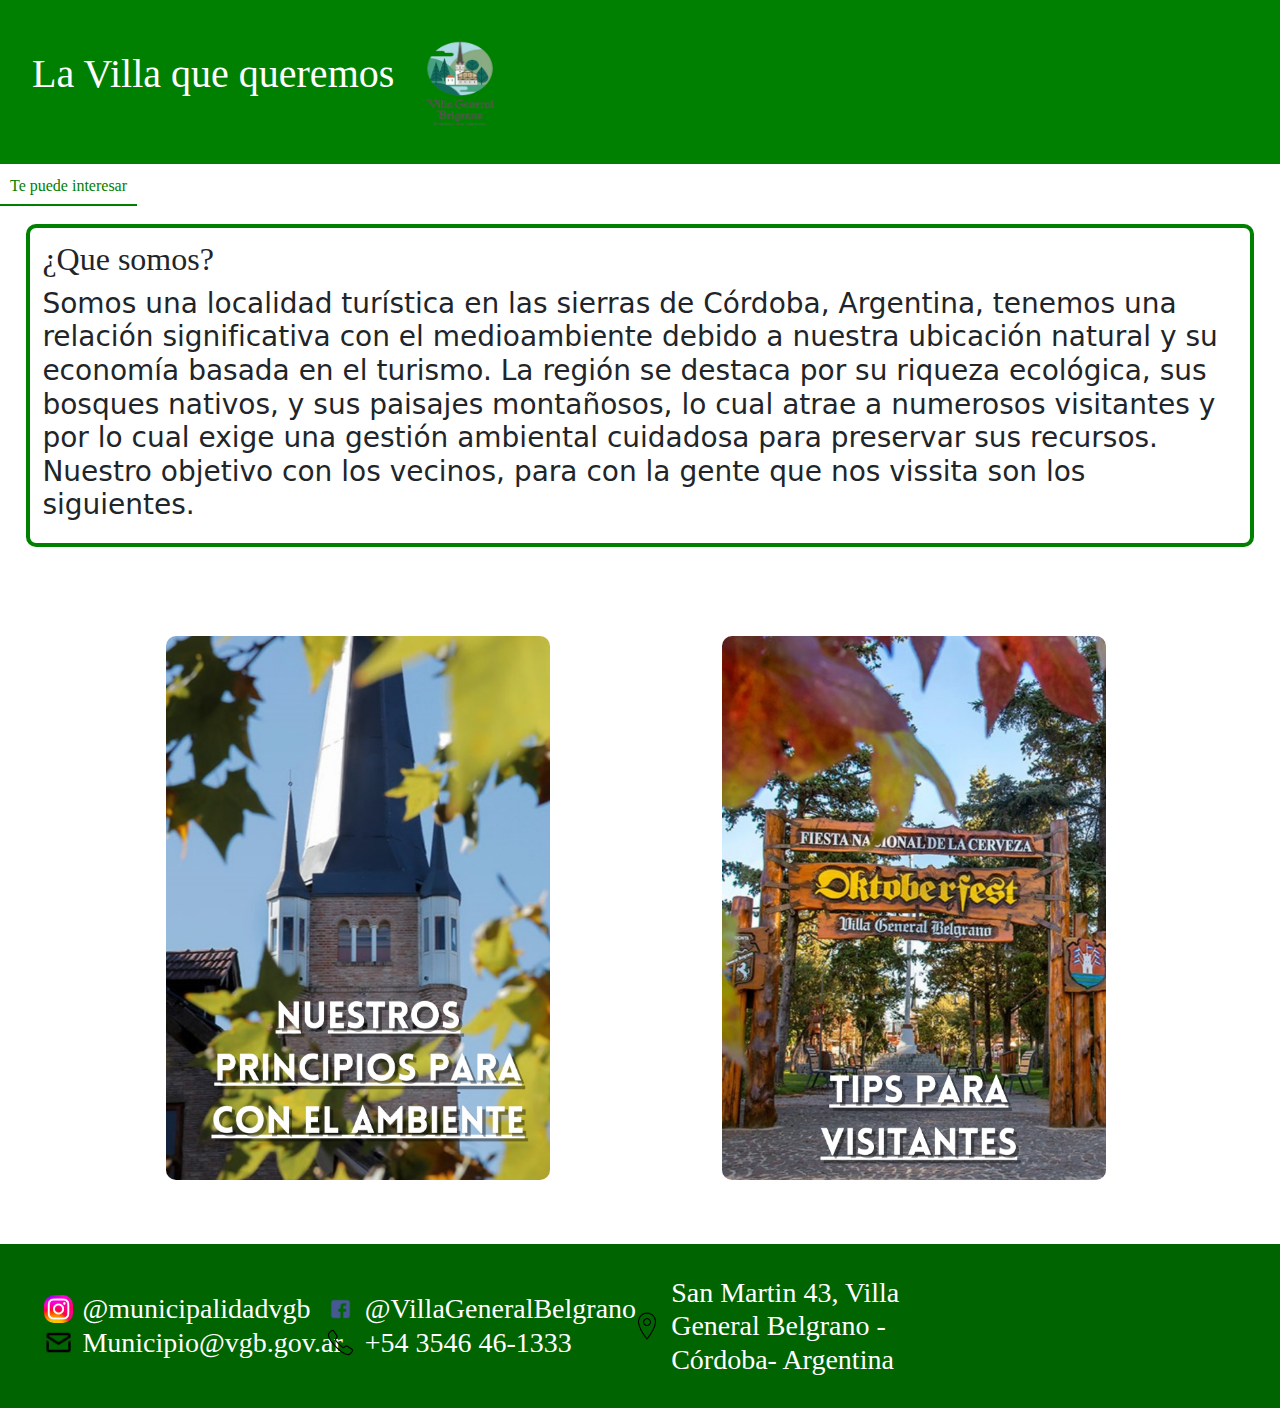
==== index.html @ 641531d9 "final3" ====
<!-- -------------------------HTML---------------------------------------------------- -->
<!DOCTYPE html>
<html lang="es">
<!-- -------------------------HEAD---------------------------------------------------- -->
<head>
    <link rel="stylesheet" href="styles.css">
    <link rel="stylesheet" href="fonts.css">
    <link href="https://cdn.jsdelivr.net/npm/bootstrap@5.3.3/dist/css/bootstrap.min.css" rel="stylesheet" integrity="sha384-QWTKZyjpPEjISv5WaRU9OFeRpok6YctnYmDr5pNlyT2bRjXh0JMhjY6hW+ALEwIH" crossorigin="anonymous">
    <meta charset="UTF-8">
    <meta name="viewport" content="width=device-width, initial-scale=1.0">
    <title>Cuidado del ambiente y turismo</title>
</head>
<!-- -------------------------HEAD FIN---------------------------------------------------- -->
<!-- -------------------------BODY---------------------------------------------------- -->
<body>
<!-- -------------------------CATEGORIA PADRE---------------------------------------------------- -->
    <div class="titulo">
        <a class= "boton_inicio" href="index.html" title="Pagina de inicio de Pilchas zz"><h1>La Villa que queremos</h1></a>
        <img class="logito" src="VGB-El_Destino_que_Queremos__1__page-0001-removebg-preview.png" alt="">
    </div>
<!-- -------------------------BOTONES---------------------------------------------------- -->
    <div > 
        <a target="_blank" class= "boton" href="https://www.youtube.com/@aerialshots-gc6ck" title="Informacion">Te puede interesar</a>
    </div> 

<!-- -------------------------INICIO---------------------------------------------------- -->
<div class="somos">
    <h2 class="eskere">¿Que somos?</h2>
  <H3>
    Somos una localidad turística en las sierras de Córdoba, Argentina, tenemos una relación significativa con el medioambiente debido a nuestra ubicación natural y su economía basada en el turismo. La región se destaca por su riqueza ecológica, sus bosques nativos, y sus paisajes montañosos, lo cual atrae a numerosos visitantes y por lo cual exige una gestión ambiental cuidadosa para preservar sus recursos. Nuestro objetivo con los vecinos, para con la gente que nos vissita son los siguientes.
 </H3>  
</div>
<div id="inicio"> 
    <a href="basamos.html"><div class="foto_inicio"> <img src="principios.jpeg" alt="Foto del lugar" title="Imagen representativa" > </div></a>
    <a href="tips.html"><div class="foto_inicio"> <img src="tips.jpeg" alt="Foto de oufit" title="Imagen representativa"> </div></a>

</div>
<!-- -------------------------IMG INICIO FIN---------------------------------------------------- -->
<!-- -------------------------FOOTER---------------------------------------------------- -->
<div class="footer">
    <div class="texto_footer">
        <img class="logo" src="Instagram-logo.png" alt="Imagen del logo de Instagram">
        <h3 id="redessociales">@municipalidadvgb</h3>
        <img class="logo"src="facebook_logo.png" alt="Imagen del logo de facebook">
        <h3 id="redessociales">@VillaGeneralBelgrano</h3>   
        <img class="logo" src="icons8-correo-24.png" alt="imagen de correo">
        <h3 id="redessociales">Municipio@vgb.gov.ar</h3>
        <img class="logo" src="icons8-llamada-50.png" alt="imagen de telefono">
        <h3 id="redessociales"> +54 3546 46-1333</h3>
    </div>
    <div class="texto_footer">
        <img class="logo" src="icons8-marcador-50.png" alt="imagen de ubicacion">
        <h3 id="redessociales">San Martin 43, Villa General Belgrano - Córdoba- Argentina</h3>
    </div>
</div>
<!-- -------------------------FOOTER FIN---------------------------------------------------- -->
<script src="https://cdn.jsdelivr.net/npm/bootstrap@5.3.3/dist/js/bootstrap.bundle.min.js" integrity="sha384-YvpcrYf0tY3lHB60NNkmXc5s9fDVZLESaAA55NDzOxhy9GkcIdslK1eN7N6jIeHz" crossorigin="anonymous"></script>
</body>
<!-- -------------------------BODY FIN---------------------------------------------------- -->
</html>
<!-- -------------------------HTML FIN---------------------------------------------------- -->
---- styles.css ----
/* Personalisacion de BODY*/
body{
    background-color: white;
    margin: 0%;
}

/* Personalisacion de BOTONES */

.boton_inicio{
    color: white;
    text-decoration: none;
    border-radius: 4px;
    font-family: Montserrat;
    display: inline-block;
}

.boton_signup{
    color: white;
    text-decoration: none;
    padding: 10px;
    font-family: Montserrat;
    border-top: 2px solid white;
    display: inline-block;
    margin-left: 65%;
    position: absolute;
}

.boton_login{
    color: white;
    text-decoration: none;
    padding: 10px;
    font-family: Montserrat;
    border-top: 2px solid white;
    display: inline-block;
    margin-left: 60%;
    position: absolute;
}

.boton{
    background-color: white;
    color: green;
    text-decoration: none;
    padding: 10px;
    font-family: Montserrat;
    border-bottom: 2px solid green;
}


/* Personalisacion de SUBCATEGORIAS */
.Subcategoria{
    margin: 7%;
    padding: 2%;
    background-color: green;
    border-radius: 25px;
    color: white;
}

/* Personalisacion GENERAL DE LA WEB*/

.titulo{
    padding: 2.5%;
    background-color: green;
    margin-bottom: 10px;
}

.footer{
    padding: 2.5%;
    background-color: darkgreen;
    margin-bottom: 0px;
}

.prenda{
    width: 90%;
    margin-top: 1%;
}

/* Personalisacion de IMAGENES*/

.logo{
    width: 5%;
    display: inline-block;
    vertical-align: middle;  
}

img{
    width: 100%;
    border-radius: 10px;
}
.foto_producto{
    width: 20%;
    margin: 0%;
    display: inline-block;
    vertical-align: middle;
}

.foto_inicio{
    width: 30%;
    margin: 0%;
    margin-top: 5%;
    margin-left: 13%;
    margin-bottom: 5%;
    display: inline-block;
}

/* Personalisacion de TEXTOS*/

#redessociales{
    width: 43%;
    margin: 0%;
    display: inline-block;
    padding-left: 1%;
    vertical-align: middle;
    font-family: Montserrat;
    color: white;
}


.texto{
    width: 63%;
    margin: 0%;
    display: inline-block;
    padding-left: 1%;
    vertical-align: middle;
    font-family: Montserrat;
    color: white;
}

.texto_footer{
    width: 48%;
    margin-left: 0%;
    display: inline-block;
    padding-left: 1%;
    vertical-align: middle;
    font-family: Montserrat;
    color: white;
}


h2{
    font-family: Montserrat;
    color: white;
}

h1{
    font-family: Montserrat;
    color: white ;
}

.precio{
    margin: 0%;
    width: 15%;
    display: inline-block;
    vertical-align: middle;
    font-family: Montserrat;
    color: white;
    font-weight: 500 ;
}



/* Personalisacion de LOGIN Y SING UP */
#login{
    margin: 7%;
    padding: 2%;
    background-color: green;
    border-radius: 25px;
}

#signup{
    margin: 7%;
    padding: 2%;
    background-color: green;
    border-radius: 25px;
}

input{
    width: 20%;
    color: white;
    background-color: green;
    border: 0px solid green;
    border-bottom: 2px solid white;
}

.somos{
    padding: 1%;
    margin: 2%;
    border-radius: 10px;
    border: solid 4px green;
}

.skere{
    color: darkgreen;
}

.logito{
    height: 100px;
    width: 10%;
}
---- fonts.css ----
@font-face {
    font-family: "Montserrat";
    src: url(FONTS/fonts_montserrat/Montserrat-ExtraLight.ttf) format("truetype");
    font-weight: 100;
}

@font-face {
    font-family: "Montserrat";
    src: url(fonts_montserrat/Montserrat-Bold.ttf) format("truetype");
    font-weight: 500;
}

@font-face {
    font-family: "Montserrat";
    src: url(fonts_montserrat/Montserrat-ExtraBold.ttf) format("truetype");
    font-weight: 900; 
}
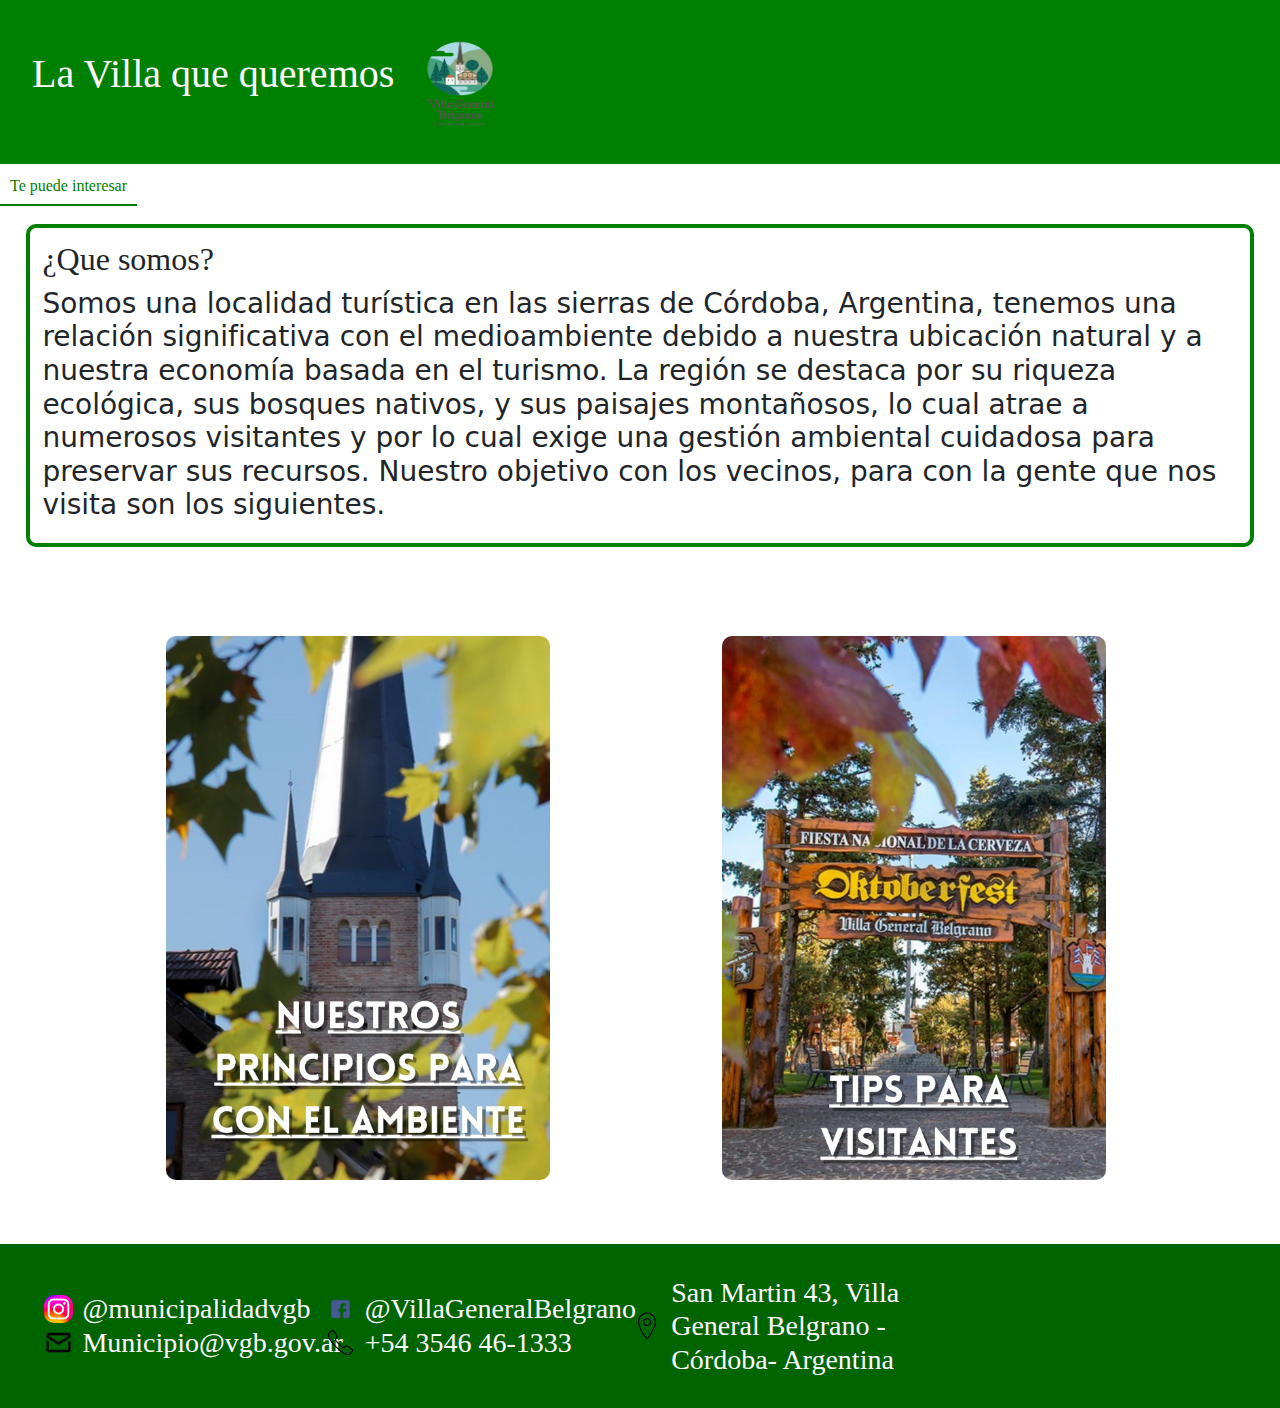
==== commit f139b2aa: "CAMBIOS 4" ====
--- a/index.html
+++ b/index.html
@@ -27,7 +27,7 @@
 <div class="somos">
     <h2 class="eskere">¿Que somos?</h2>
   <H3>
-    Somos una localidad turística en las sierras de Córdoba, Argentina, tenemos una relación significativa con el medioambiente debido a nuestra ubicación natural y su economía basada en el turismo. La región se destaca por su riqueza ecológica, sus bosques nativos, y sus paisajes montañosos, lo cual atrae a numerosos visitantes y por lo cual exige una gestión ambiental cuidadosa para preservar sus recursos. Nuestro objetivo con los vecinos, para con la gente que nos vissita son los siguientes.
+    Somos una localidad turística en las sierras de Córdoba, Argentina, tenemos una relación significativa con el medioambiente debido a nuestra ubicación natural y a nuestra economía basada en el turismo. La región se destaca por su riqueza ecológica, sus bosques nativos, y sus paisajes montañosos, lo cual atrae a numerosos visitantes y por lo cual exige una gestión ambiental cuidadosa para preservar sus recursos. Nuestro objetivo con los vecinos, para con la gente que nos visita son los siguientes.
  </H3>  
 </div>
 <div id="inicio"> 
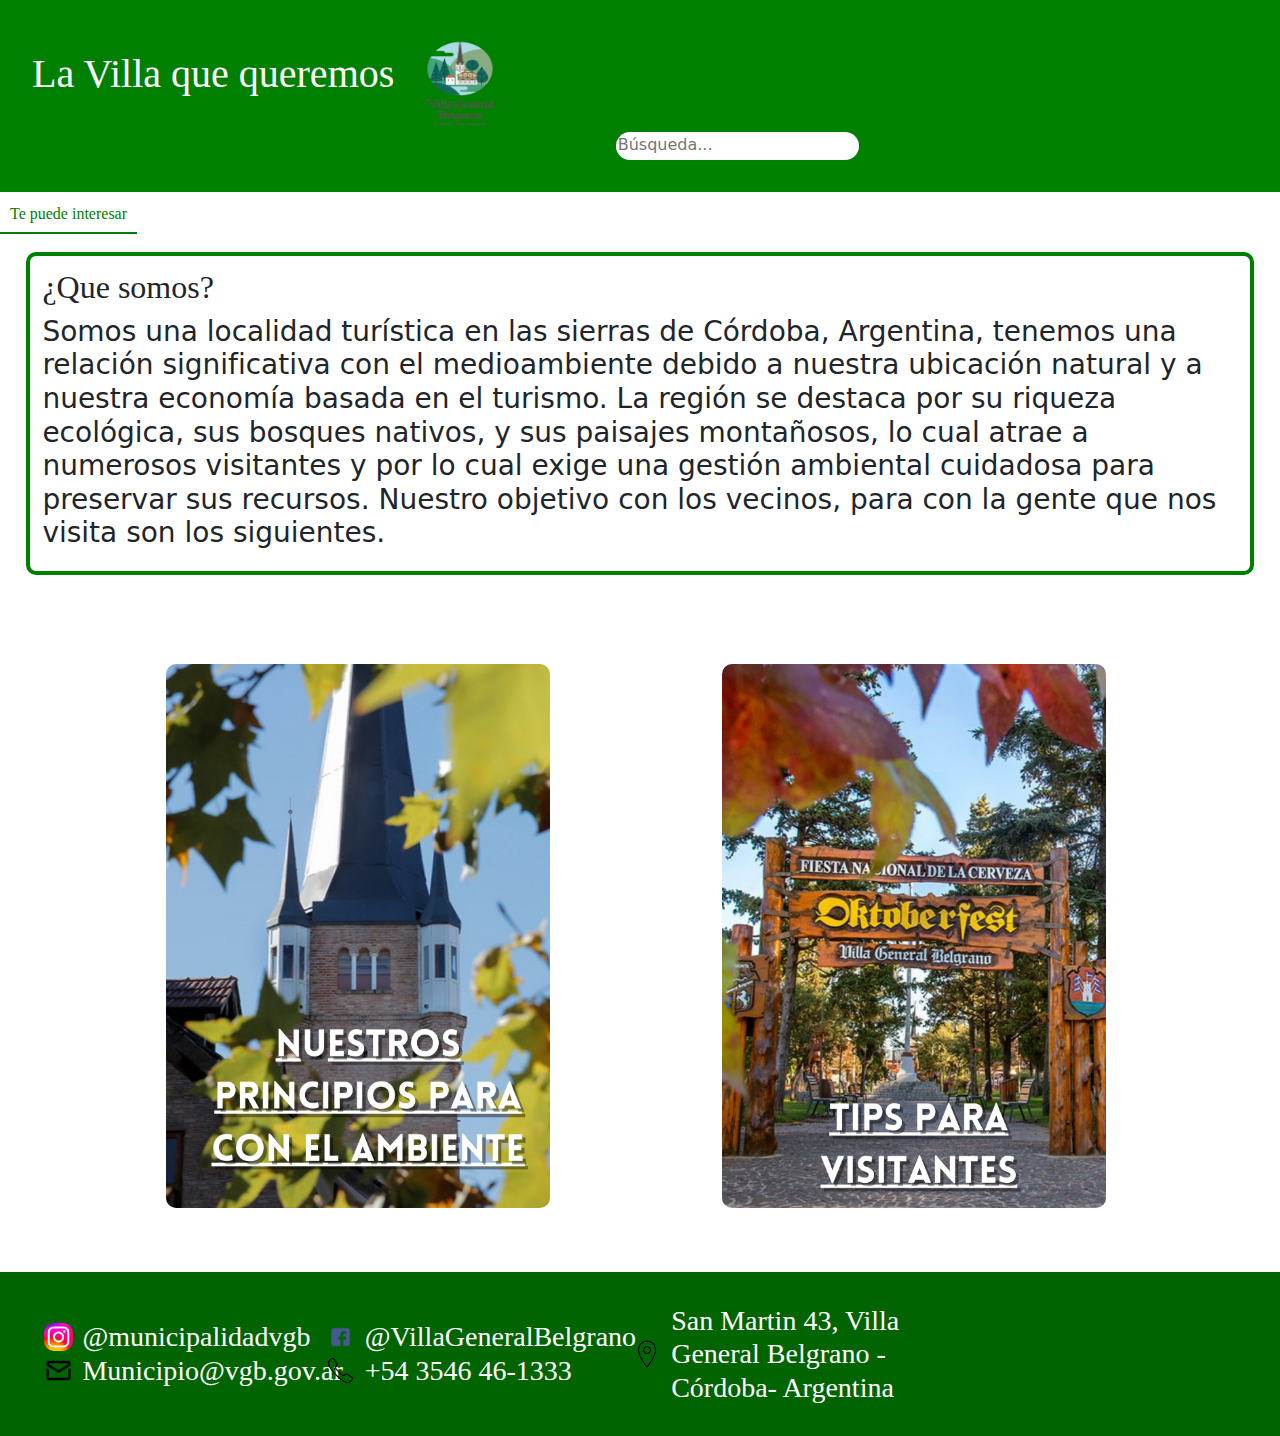
==== commit c393ac8f: "ultimos cambios" ====
--- a/index.html
+++ b/index.html
@@ -9,6 +9,7 @@
     <meta charset="UTF-8">
     <meta name="viewport" content="width=device-width, initial-scale=1.0">
     <title>Cuidado del ambiente y turismo</title>
+
 </head>
 <!-- -------------------------HEAD FIN---------------------------------------------------- -->
 <!-- -------------------------BODY---------------------------------------------------- -->
@@ -16,7 +17,8 @@
 <!-- -------------------------CATEGORIA PADRE---------------------------------------------------- -->
     <div class="titulo">
         <a class= "boton_inicio" href="index.html" title="Pagina de inicio de Pilchas zz"><h1>La Villa que queremos</h1></a>
-        <img class="logito" src="VGB-El_Destino_que_Queremos__1__page-0001-removebg-preview.png" alt="">
+        <img class="logito" src="VGB-El_Destino_que_Queremos__1__page-0001-removebg-preview.png" alt="">    
+        <input class="busqueda" type="text" placeholder="Búsqueda...">
     </div>
 <!-- -------------------------BOTONES---------------------------------------------------- -->
     <div > 
@@ -39,9 +41,9 @@
 <!-- -------------------------FOOTER---------------------------------------------------- -->
 <div class="footer">
     <div class="texto_footer">
-        <img class="logo" src="Instagram-logo.png" alt="Imagen del logo de Instagram">
+       <a href="https://www.instagram.com/villageneralbelgranook/?hl=es-la"> <img class="logo" src="Instagram-logo.png" alt="Imagen del logo de Instagram"></a>
         <h3 id="redessociales">@municipalidadvgb</h3>
-        <img class="logo"src="facebook_logo.png" alt="Imagen del logo de facebook">
+        <a href="https://www.facebook.com/MunicipalidaddeVillaGeneralBelgrano/?locale=es_LA"><img class="logo"src="facebook_logo.png" alt="Imagen del logo de facebook"></a>
         <h3 id="redessociales">@VillaGeneralBelgrano</h3>   
         <img class="logo" src="icons8-correo-24.png" alt="imagen de correo">
         <h3 id="redessociales">Municipio@vgb.gov.ar</h3>
@@ -49,7 +51,7 @@
         <h3 id="redessociales"> +54 3546 46-1333</h3>
     </div>
     <div class="texto_footer">
-        <img class="logo" src="icons8-marcador-50.png" alt="imagen de ubicacion">
+        <a href="https://maps.app.goo.gl/Rswx5GV9f124Upwa7"><img class="logo" src="icons8-marcador-50.png" alt="imagen de ubicacion"></a>
         <h3 id="redessociales">San Martin 43, Villa General Belgrano - Córdoba- Argentina</h3>
     </div>
 </div>
--- a/styles.css
+++ b/styles.css
@@ -195,4 +195,11 @@
 .logito{
     height: 100px;
     width: 10%;
+}
+
+.busqueda{
+    background-color: white;
+    margin-left: 48%;
+    border-radius: 15px;
+    color: black;
 }